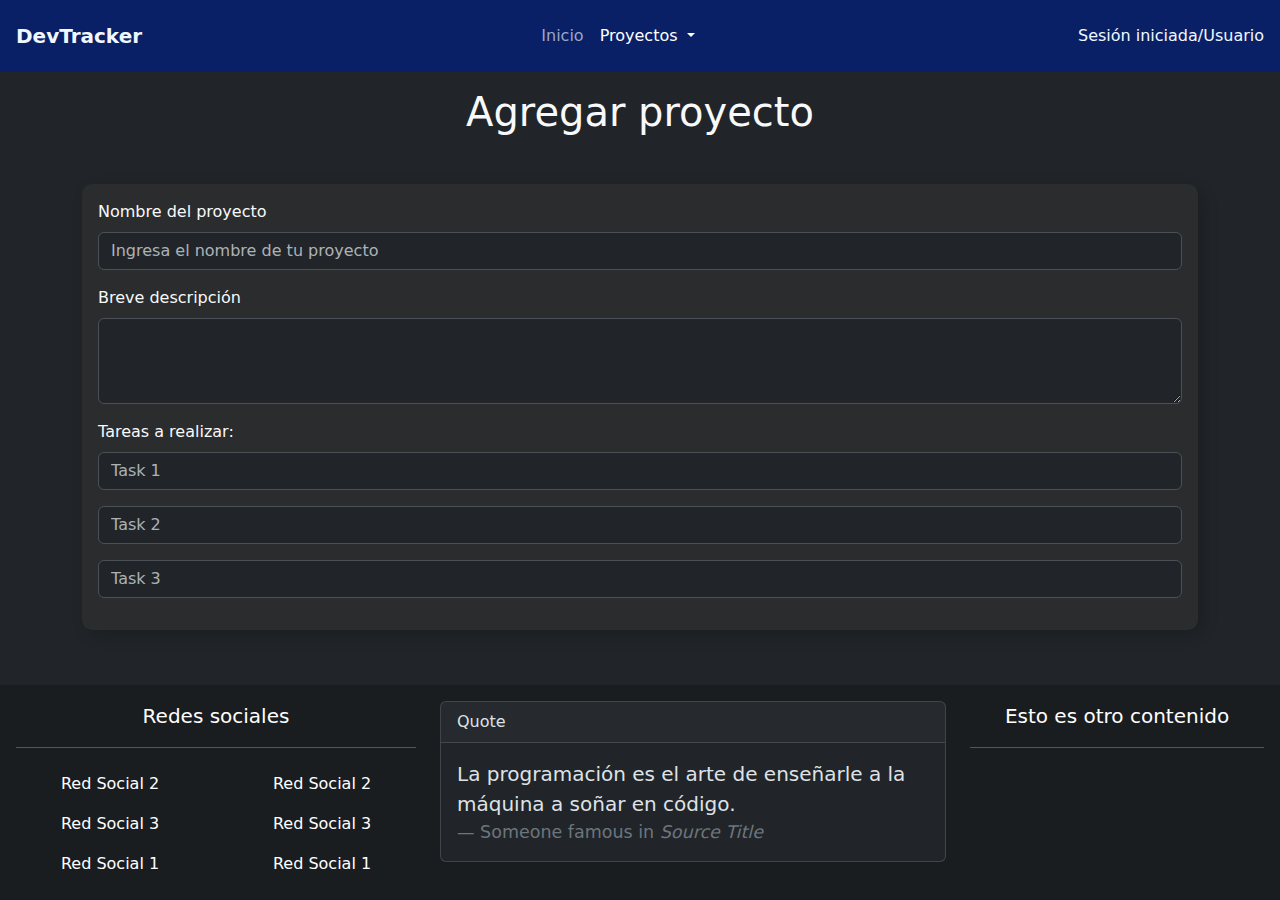
==== pages/agregar.html @ 378499e1 "commit inicial" ====
<!DOCTYPE html>
<html lang="en">
<head>
    <meta charset="UTF-8">
    <meta name="viewport" content="width=device-width, initial-scale=1.0">
    <link href="https://cdn.jsdelivr.net/npm/bootstrap@5.3.3/dist/css/bootstrap.min.css" rel="stylesheet" integrity="sha384-QWTKZyjpPEjISv5WaRU9OFeRpok6YctnYmDr5pNlyT2bRjXh0JMhjY6hW+ALEwIH" crossorigin="anonymous">
    <script src="https://cdn.jsdelivr.net/npm/bootstrap@5.3.3/dist/js/bootstrap.bundle.min.js" integrity="sha384-YvpcrYf0tY3lHB60NNkmXc5s9fDVZLESaAA55NDzOxhy9GkcIdslK1eN7N6jIeHz" crossorigin="anonymous"></script>
   <link rel="stylesheet" href="/css/style.css">

    <title>Agregar</title>
</head>
<body class="bg-dark d-flex flex-column min-vh-100">
  <!-- BARRA DE NAVEGACION -->
    <nav class="navbar  navbar-expand-lg  bg-body-tertiary p-0" data-bs-theme="dark">
        <div class="container-fluid navbar_color p-3">
          <a class="navbar-brand a_color fw-bold" href="/index.html">DevTracker</a>
          <button class="navbar-toggler toggler_color " type="button" data-bs-toggle="collapse" data-bs-target="#navbarSupportedContent" aria-controls="navbarSupportedContent" aria-expanded="false" aria-label="Toggle navigation">
            <span class="navbar-toggler-icon" ></span>
          </button>
          <div class="collapse navbar-collapse a_color" id="navbarSupportedContent">
            <ul class="navbar-nav m-auto mb-2 mb-lg-0">
              <li class="nav-item">
                <a class="nav-link  li_color" aria-current="page" href="/index.html">Inicio</a>
              </li>
              <li class="nav-item dropdown">
                <a class="nav-link dropdown-toggle li_color active" href="#" role="button" data-bs-toggle="dropdown" aria-expanded="false">
                  Proyectos
                </a>
                <ul class="dropdown-menu">
                  <li><a href="mis_proyectos.html" class="dropdown-item ">Mis proyectos</a></li>
                  <li><a class="dropdown-item  active" href="agregar.html">Añadir nuevo proyecto</a></li>
                  <li><a class="dropdown-item" href="#">Editar un proyecto</a></li>
                </ul>
              </li>
            </ul>
            <div class="d-flex">
                <label for="">Sesión iniciada/Usuario</label>
              </div>
          </div>
        </div>
      </nav>

      <!-- CONTENIDO PRINCIPAL -->
      <main class="container mb-5 ">
        <h1 class="text-light text-center mt-3">Agregar proyecto</h1>
      <!-- FORMULARIO AGREGAR PROYECTO -->
        <div class="container text-light p_inicio p-3 mt-5" data-bs-theme="dark">
            <div class="mb-3">
                <label for="exampleFormControlInput1" class="form-label ">Nombre del proyecto</label>
                <input type="email" class="form-control" id="exampleFormControlInput1" placeholder="Ingresa el nombre de tu proyecto">
              </div>
              <div class="mb-3">
                <label for="exampleFormControlTextarea1" class="form-label">Breve descripción</label>
                <textarea class="form-control" id="exampleFormControlTextarea1" rows="3"></textarea>
              </div>
              <div class="mb-3">
                <label for="exampleFormControlInput1" class="form-label ">Tareas a realizar: </label>
                <input type="email" class="form-control" id="exampleFormControlInput1" placeholder="Task 1">
              </div>
              <div class="mb-3">
                <input type="email" class="form-control" id="exampleFormControlInput1" placeholder="Task 2">
              </div>
              <div class="mb-3">
                <input type="email" class="form-control" id="exampleFormControlInput1" placeholder="Task 3">
              </div>
        </div>
      </main>

        
        <!-- FOOTER -->


        <footer class="container-fluid mt-auto bg-dark-subtle p-3" data-bs-theme="dark">
          <div class="row " >
            <div class="col-md-4 col-sm-6  footer-columns-color text-center">
              <p class="lead ">Redes sociales</p>
              <hr>
              <div class="row">
                <div class="col-6">
                  <ul class="navbar-nav">
                    <li><a href="" class="nav-link link-underline-opacity-0 ">Red Social 2</a></li>
                    <li><a href="" class="nav-link link-underline-opacity-0 ">Red Social 3</a></li>
                    <li><a href="" class="nav-link link-underline-opacity-0 ">Red Social 1</a></li>
                  </ul>
                </div>
                <div class="col-6">
                  <ul class="navbar-nav">
                    <li><a href="" class="nav-link link-underline-opacity-0 ">Red Social 2</a></li>
                    <li><a href="" class="nav-link link-underline-opacity-0 ">Red Social 3</a></li>
                    <li><a href="" class="nav-link link-underline-opacity-0 ">Red Social 1</a></li>
                  </ul>
                </div>
  
              </div>
            </div>
            <div class="col-md-5 col-sm-6">
              <div class="card">
                <div class="card-header" >
                  Quote
                </div>
                <div class="card-body">
                  <blockquote class="blockquote mb-0">
                    <p>La programación es el arte de enseñarle a la máquina a soñar en código.</p>
                    <div class="blockquote-footer">Someone famous in <cite title="Source Title">Source Title</cite></div>
                  </blockquote>
                </div>
              </div>
            </div>
            <div class="col-md-3 col-sm-12   footer-columns-color">
             <hr class="d-sm-block d-md-none">
              <p class="lead text-center">Esto es otro contenido</p>
              <hr>
            </div>
          </div>
        </footer>
</body>
</html>
---- css/style.css ----
@charset "UTF-8";
.navbar_color {
  background-color: #0a2066;
}

.a_color {
  color: aliceblue;
}

.li_color {
  color: #D1D5DB;
  color: #93C5FD;
  color: #9aa6ca;
}

.custom_links:hover {
  text-decoration: underline;
}

.button_color {
  background-color: #9aa6ca;
  color: whitesmoke;
}
.button_color:hover {
  color: #f8f9fa;
  border-color: #f8f9fa;
  --bs-btn-focus-shadow-rgb: 248, 249, 250;
  --bs-btn-active-color: #000;
  --bs-btn-active-bg: #f8f9fa;
  --bs-btn-active-border-color: #f8f9fa;
  --bs-btn-active-shadow: inset 0 3px 5px rgba(0, 0, 0, 0.125);
  --bs-btn-disabled-color: #f8f9fa;
  --bs-btn-disabled-bg: transparent;
  --bs-btn-disabled-border-color: #f8f9fa;
  --bs-gradient: none;
}

#main-body {
  background: url(/images/code.avif) center/cover no-repeat;
  height: 100vh;
}

.p_inicio {
  background-color: rgba(51, 51, 51, 0.5);
  box-shadow: 5px 5px 15px rgba(0, 0, 0, 0.2);
  border-radius: 10px;
  color: #F5F5F5;
}

.main-column {
  height: 400px;
}

.footer-columns-color {
  color: white;
}

@media (min-width: 576px) {
  #main-body {
    background: url(/images/code.avif) center/cover no-repeat;
    height: 100vh;
  }
}
@media (min-width: 1024px) {
  #main-body {
    background: url(/images/code.avif) center/cover no-repeat;
    height: 100vh;
  }
}
.task:hover {
  border: 2px solid #9aa6ca;
}

.make_bigger:hover {
  font-size: x-large;
}

#logo {
  width: 150px;
  height: auto;
  animation: scaleUp 2s ease-in-out forwards;
}

/* Animación del logo */
@keyframes scaleUp {
  0% {
    transform: scale(0);
    opacity: 0;
  }
  50% {
    transform: scale(1.3);
    opacity: 1;
  }
  100% {
    transform: scale(1);
  }
}

/*# sourceMappingURL=style.css.map */
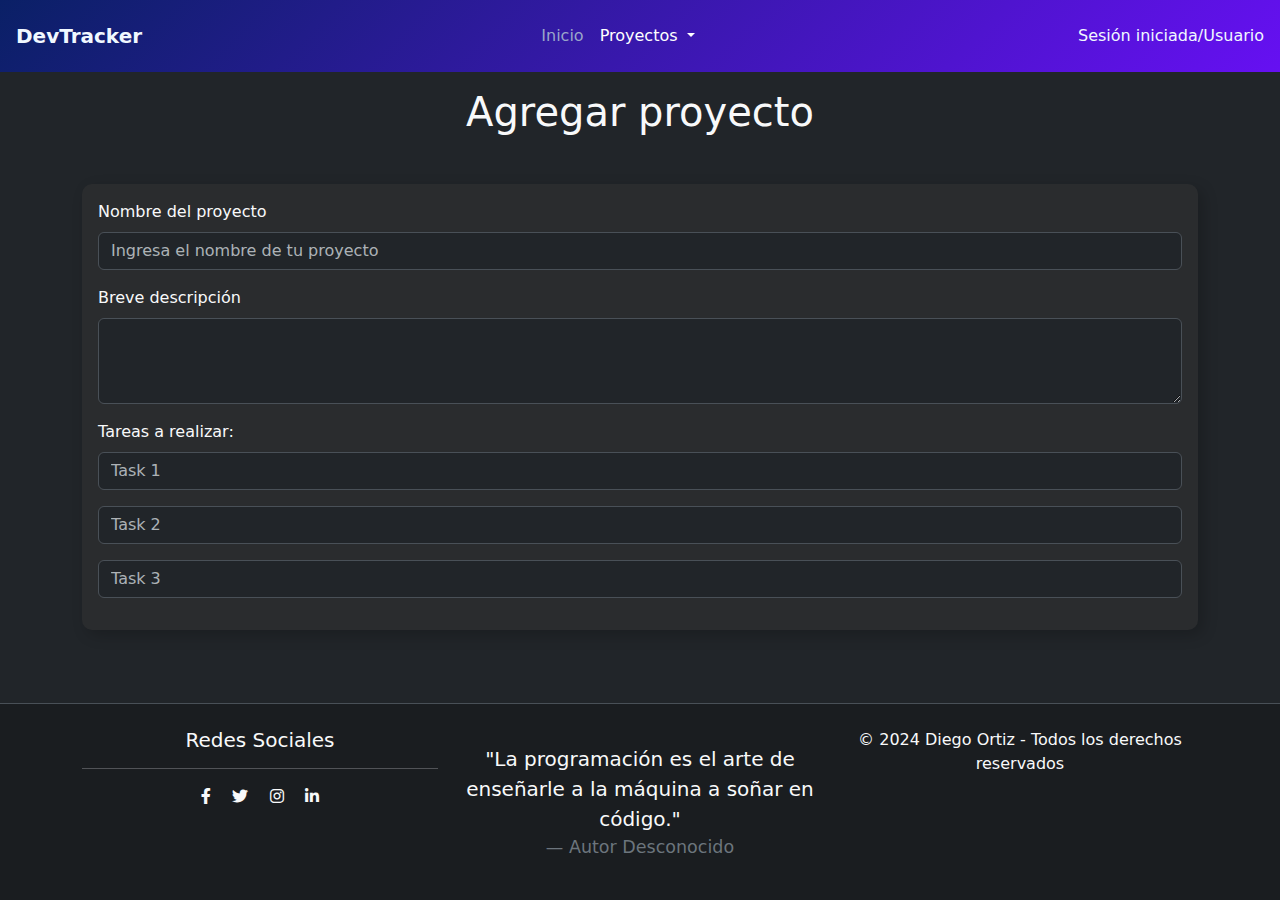
==== commit 7d945f27: "Proyecto con SEO y contenido" ====
--- a/pages/agregar.html
+++ b/pages/agregar.html
@@ -5,7 +5,8 @@
     <meta name="viewport" content="width=device-width, initial-scale=1.0">
     <link href="https://cdn.jsdelivr.net/npm/bootstrap@5.3.3/dist/css/bootstrap.min.css" rel="stylesheet" integrity="sha384-QWTKZyjpPEjISv5WaRU9OFeRpok6YctnYmDr5pNlyT2bRjXh0JMhjY6hW+ALEwIH" crossorigin="anonymous">
     <script src="https://cdn.jsdelivr.net/npm/bootstrap@5.3.3/dist/js/bootstrap.bundle.min.js" integrity="sha384-YvpcrYf0tY3lHB60NNkmXc5s9fDVZLESaAA55NDzOxhy9GkcIdslK1eN7N6jIeHz" crossorigin="anonymous"></script>
-   <link rel="stylesheet" href="/css/style.css">
+    <link href="https://cdnjs.cloudflare.com/ajax/libs/font-awesome/6.0.0/css/all.min.css" rel="stylesheet">
+    <link rel="stylesheet" href="../css/style.css">
 
     <title>Agregar</title>
 </head>
@@ -29,7 +30,7 @@
                 <ul class="dropdown-menu">
                   <li><a href="mis_proyectos.html" class="dropdown-item ">Mis proyectos</a></li>
                   <li><a class="dropdown-item  active" href="agregar.html">Añadir nuevo proyecto</a></li>
-                  <li><a class="dropdown-item" href="#">Editar un proyecto</a></li>
+                  <!-- <li><a class="dropdown-item" href="#">Editar un proyecto</a></li> -->
                 </ul>
               </li>
             </ul>
@@ -70,48 +71,29 @@
         <!-- FOOTER -->
 
 
-        <footer class="container-fluid mt-auto bg-dark-subtle p-3" data-bs-theme="dark">
-          <div class="row " >
-            <div class="col-md-4 col-sm-6  footer-columns-color text-center">
-              <p class="lead ">Redes sociales</p>
-              <hr>
+        <footer class="mt-auto bg-dark-subtle text-light border-top text-center p-4" data-bs-theme="dark">
+          <div class="container">
               <div class="row">
-                <div class="col-6">
-                  <ul class="navbar-nav">
-                    <li><a href="" class="nav-link link-underline-opacity-0 ">Red Social 2</a></li>
-                    <li><a href="" class="nav-link link-underline-opacity-0 ">Red Social 3</a></li>
-                    <li><a href="" class="nav-link link-underline-opacity-0 ">Red Social 1</a></li>
-                  </ul>
-                </div>
-                <div class="col-6">
-                  <ul class="navbar-nav">
-                    <li><a href="" class="nav-link link-underline-opacity-0 ">Red Social 2</a></li>
-                    <li><a href="" class="nav-link link-underline-opacity-0 ">Red Social 3</a></li>
-                    <li><a href="" class="nav-link link-underline-opacity-0 ">Red Social 1</a></li>
-                  </ul>
-                </div>
-  
+                  <div class="col-md-4 col-sm-6 text-center">
+                      <h5>Redes Sociales</h5>
+                      <hr>
+                      <a href="https://www.facebook.com" class="text-light me-3"><i class="fab fa-facebook-f"></i></a>
+                      <a href="https://www.twitter.com" class="text-light me-3"><i class="fab fa-twitter"></i></a>
+                      <a href="https://www.instagram.com" class="text-light me-3"><i class="fab fa-instagram"></i></a>
+                      <a href="https://www.linkedin.com/in/diego-ortiz-devlop/" class="text-light"><i class="fab fa-linkedin-in"></i></a>
+                  </div>
+                  <div class="col-md-4 col-sm-6 border-start-md border-end-md mt-3 border-primary">
+                      <blockquote class="blockquote">
+                          <p>"La programación es el arte de enseñarle a la máquina a soñar en código."</p>
+                          <footer class="blockquote-footer">Autor Desconocido</footer>
+                      </blockquote>
+                  </div>
+                  <div class="col-md-4 col-sm-12">
+                      <hr class="d-sm-block d-md-none">
+                      <p>&copy; 2024 Diego Ortiz - Todos los derechos reservados</p>
+                  </div>
               </div>
-            </div>
-            <div class="col-md-5 col-sm-6">
-              <div class="card">
-                <div class="card-header" >
-                  Quote
-                </div>
-                <div class="card-body">
-                  <blockquote class="blockquote mb-0">
-                    <p>La programación es el arte de enseñarle a la máquina a soñar en código.</p>
-                    <div class="blockquote-footer">Someone famous in <cite title="Source Title">Source Title</cite></div>
-                  </blockquote>
-                </div>
-              </div>
-            </div>
-            <div class="col-md-3 col-sm-12   footer-columns-color">
-             <hr class="d-sm-block d-md-none">
-              <p class="lead text-center">Esto es otro contenido</p>
-              <hr>
-            </div>
           </div>
-        </footer>
+      </footer>
 </body>
 </html>--- a/css/style.css
+++ b/css/style.css
@@ -1,6 +1,7 @@
 @charset "UTF-8";
 .navbar_color {
   background-color: #0a2066;
+  background: linear-gradient(135deg, #0a2066, #6610f2);
 }
 
 .a_color {
@@ -36,7 +37,7 @@
 }
 
 #main-body {
-  background: url(/images/code.avif) center/cover no-repeat;
+  background: url(../images/code.avif) center/cover no-repeat;
   height: 100vh;
 }
 
@@ -51,19 +52,38 @@
   height: 400px;
 }
 
+.carousel-item {
+  height: 700px;
+}
+
+.carousel-item {
+  height: 700px;
+}
+.carousel-item img {
+  height: 100%;
+  width: auto;
+  margin: auto;
+  object-fit: cover;
+}
+
 .footer-columns-color {
   color: white;
 }
 
+.footer-bg-color {
+  background-color: #0D1B2A;
+  color: #fff;
+}
+
 @media (min-width: 576px) {
   #main-body {
-    background: url(/images/code.avif) center/cover no-repeat;
+    background: url(../images/code.avif) center/cover no-repeat;
     height: 100vh;
   }
 }
 @media (min-width: 1024px) {
   #main-body {
-    background: url(/images/code.avif) center/cover no-repeat;
+    background: url(../images/code.avif) center/cover no-repeat;
     height: 100vh;
   }
 }
@@ -95,5 +115,8 @@
     transform: scale(1);
   }
 }
+.cursor:hover {
+  cursor: pointer;
+}
 
 /*# sourceMappingURL=style.css.map */
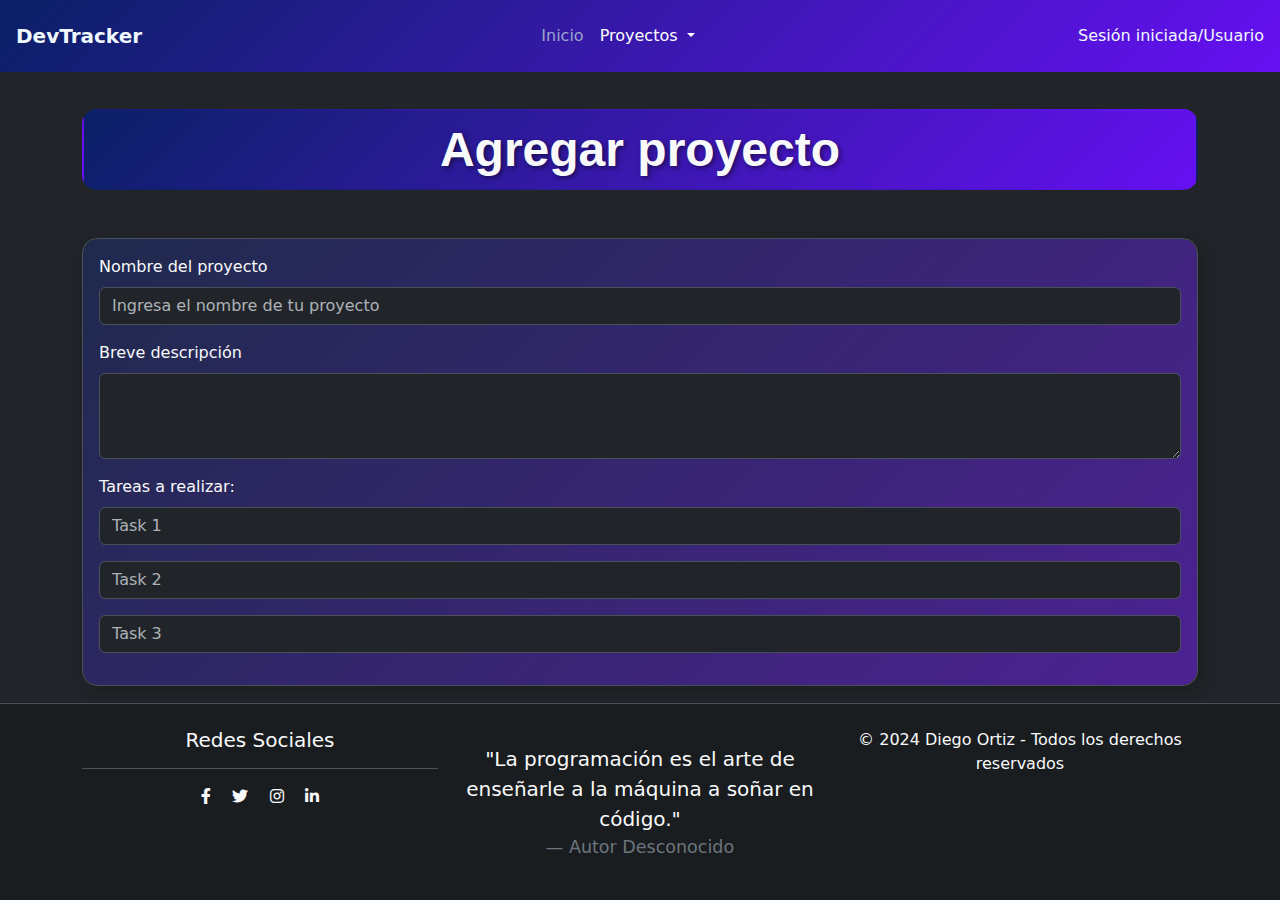
==== commit ed48ffe2: "Cambios en color y diseño, link a index en  agregar.html arreglado" ====
--- a/pages/agregar.html
+++ b/pages/agregar.html
@@ -14,7 +14,7 @@
   <!-- BARRA DE NAVEGACION -->
     <nav class="navbar  navbar-expand-lg  bg-body-tertiary p-0" data-bs-theme="dark">
         <div class="container-fluid navbar_color p-3">
-          <a class="navbar-brand a_color fw-bold" href="/index.html">DevTracker</a>
+          <a class="navbar-brand a_color fw-bold" href="../index.html">DevTracker</a>
           <button class="navbar-toggler toggler_color " type="button" data-bs-toggle="collapse" data-bs-target="#navbarSupportedContent" aria-controls="navbarSupportedContent" aria-expanded="false" aria-label="Toggle navigation">
             <span class="navbar-toggler-icon" ></span>
           </button>
@@ -40,12 +40,12 @@
           </div>
         </div>
       </nav>
-
+      
       <!-- CONTENIDO PRINCIPAL -->
-      <main class="container mb-5 ">
-        <h1 class="text-light text-center mt-3">Agregar proyecto</h1>
+      <main class="container mt-auto">
+        <h1 class="text-light text-center styled-title">Agregar proyecto</h1>
       <!-- FORMULARIO AGREGAR PROYECTO -->
-        <div class="container text-light p_inicio p-3 mt-5" data-bs-theme="dark">
+        <div class="container border-color border border-ligth text-light p_inicio p-3 mt-5" data-bs-theme="dark">
             <div class="mb-3">
                 <label for="exampleFormControlInput1" class="form-label ">Nombre del proyecto</label>
                 <input type="email" class="form-control" id="exampleFormControlInput1" placeholder="Ingresa el nombre de tu proyecto">
--- a/css/style.css
+++ b/css/style.css
@@ -54,6 +54,38 @@
 
 .carousel-item {
   height: 700px;
+}
+
+.styled-title {
+  font-family: "Poppins", sans-serif;
+  font-size: 3rem;
+  font-weight: 700;
+  text-shadow: 2px 2px 5px rgba(0, 0, 0, 0.5);
+  margin-top: 20px;
+  padding: 10px;
+  background: linear-gradient(135deg, #0a2066, #6610f2);
+  border: 2px solid transparent;
+  border-radius: 15px;
+}
+
+.border-color {
+  position: relative; /* Necesario para el uso de ::before */
+  border: 2px solid transparent;
+  border-image: linear-gradient(135deg, #0a2066, #6610f2) 1 stretch;
+  border-radius: 15px;
+  overflow: hidden; /* Asegura que el contenido no sobresalga del borde redondeado */
+}
+
+.border-color::before {
+  content: ""; /* Crea un pseudo-elemento vacío */
+  position: absolute;
+  top: 0;
+  left: 0;
+  right: 0;
+  bottom: 0;
+  background: linear-gradient(135deg, #0a2066, #6610f2); /* Aplica el gradiente como fondo */
+  z-index: -1; /* Coloca el pseudo-elemento detrás del contenido */
+  border-radius: 15px;
 }
 
 .carousel-item {
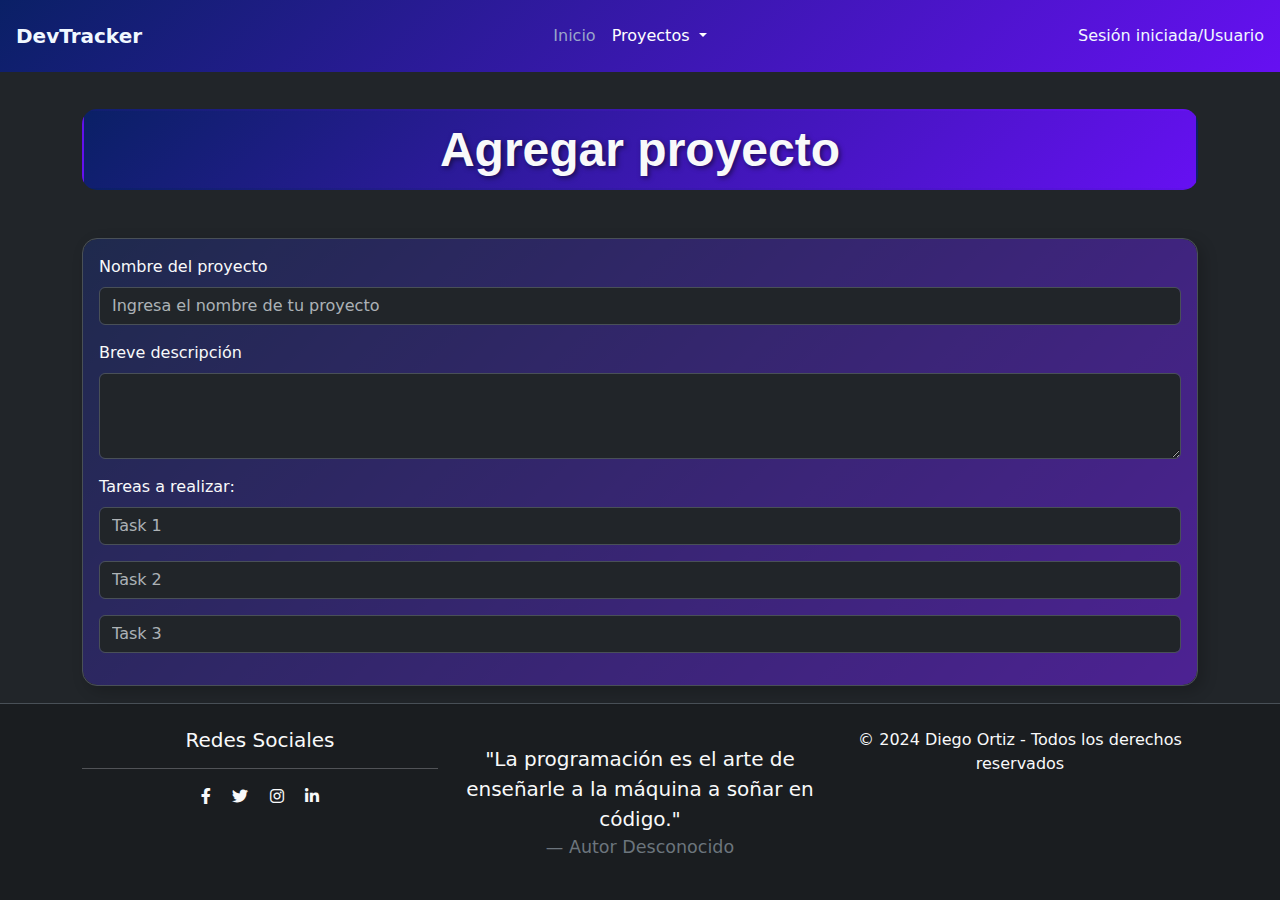
==== commit 47319912: "SEO agregado en login y registro, cambio de titulos en las paginas" ====
--- a/pages/agregar.html
+++ b/pages/agregar.html
@@ -14,7 +14,7 @@
   <!-- BARRA DE NAVEGACION -->
     <nav class="navbar  navbar-expand-lg  bg-body-tertiary p-0" data-bs-theme="dark">
         <div class="container-fluid navbar_color p-3">
-          <a class="navbar-brand a_color fw-bold" href="../index.html">DevTracker</a>
+          <a class="navbar-brand a_color fw-bold" id="logo" href="../index.html">DevTracker</a>
           <button class="navbar-toggler toggler_color " type="button" data-bs-toggle="collapse" data-bs-target="#navbarSupportedContent" aria-controls="navbarSupportedContent" aria-expanded="false" aria-label="Toggle navigation">
             <span class="navbar-toggler-icon" ></span>
           </button>
